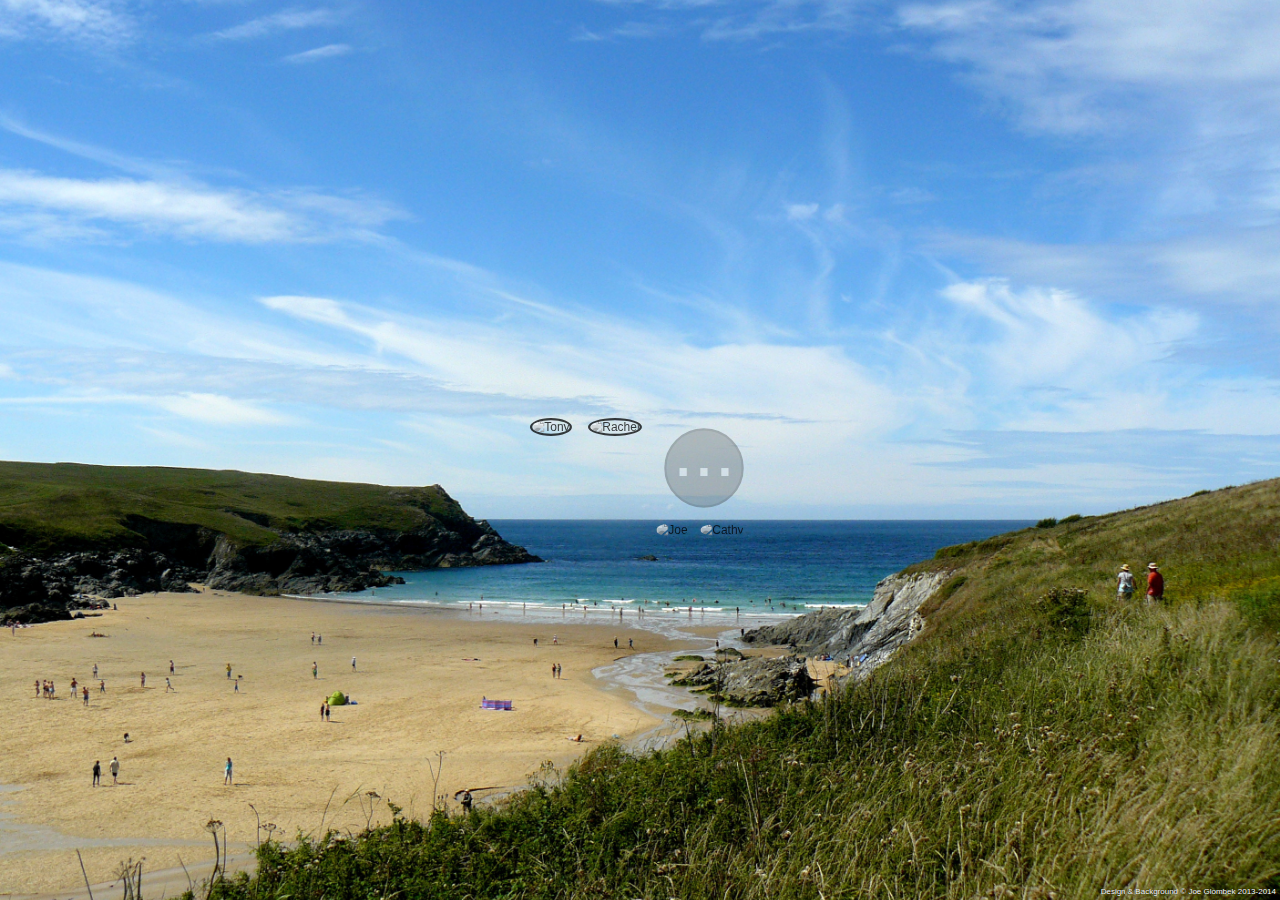
==== index.html @ b012f044 "Initial" ====
<!DOCTYPE html>
<html lang="en">
    <head>
        <meta charset="utf-8">
        
        <meta name="application-name" content="The Glombeks" />
        <meta name="author" content="Joe Glombek" />
        <meta name="distributor" content="" />
        <meta name="robots" content="All" />
        <meta name="description" content="The homepage of the Glombek family." />
        <meta name="keywords" content="tony,antony,rachel,joe,joseph,cathy,catherine,glombek,glomb,glom,glombeks" />
        <meta name="rating" content="General" />
        <meta name="dcterms.title" content="The Glombeks" />
        <meta name="dcterms.contributor" content="Joe Glombek" />
        <meta name="dcterms.creator" content="Joe Glombek" />
        <meta name="dcterms.publisher" content="Glombek" />
        <meta name="dcterms.description" content="The homepage of the Glombek family." />
        <meta name="dcterms.rights" content="Joe Glombek 2013-2014" />
        <meta property="og:type" content="website" />
        <meta property="og:title" content="The Glombeks" />
        <meta property="og:description" content="The homepage of the Glombek family." />
        <meta name="twitter:card" content="summary">
        <meta name="twitter:title" content="The Glombeks" />
        <meta name="twitter:description" content="The homepage of the Glombek family." />

        <title>The Glombeks</title>
        
        <meta name="viewport" content="width=device-width, user-scalable=no">
        <link rel="stylesheet" href="style.css">
        
        <link rel="shortcut icon" href="favicon.ico" type="image/x-icon">
        <link rel="icon" type="image/png" href="icons/64_borderterrier-rough2colour.png">
        <!-- Apple Touch Icons -->
	    <link rel="apple-touch-icon" href="icons/apple-touch-icon.png" />
        <link rel="apple-touch-icon" sizes="57x57" href="icons/apple-touch-icon-57x57.png">
        <link rel="apple-touch-icon" sizes="72x72" href="icons/apple-touch-icon-72x72.png">
        <link rel="apple-touch-icon" sizes="114x114" href="icons/apple-touch-icon-114x114.png">
        <link rel="apple-touch-icon" sizes="144x144" href="icons/apple-touch-icon-144x144.png">
        <link rel="apple-touch-icon" sizes="57x57" href="icons/apple-touch-icon-60x60.png">
        <link rel="apple-touch-icon" sizes="72x72" href="icons/apple-touch-icon-120x120.png">
        <link rel="apple-touch-icon" sizes="114x114" href="icons/apple-touch-icon-76x76.png">
        <link rel="apple-touch-icon" sizes="144x144" href="icons/apple-touch-icon-152x152.png">
        <!-- Windows 8 Tile Icons -->
        <meta name="msapplication-square70x70logo" content="icons/smalltile.png" />
        <meta name="msapplication-square150x150logo" content="icons/mediumtile.png" />
        <!--<meta name="msapplication-wide310x150logo" content="icons/widetile.png" />-->
        <meta name="msapplication-square310x310logo" content="icons/largetile.png" />

    </head>
    <body>
        <main>
            <ul id="heads">
                  <li class="head">
                      <a href="http://fb.me/tony.glombek" title="Tony on Facebook">
                          <img src="http://graph.facebook.com/tony.glombek/picture?height=100&width=100" alt="Tony" />
                      </a>
                  </li>
                  <li class="head">
                      <a href="http://fb.me/rachel.glombek" title="Rachel on Facebook">
                          <img src="http://graph.facebook.com/rachel.glombek/picture?height=100&width=100" alt="Rachel" />
                      </a>
                  </li>
                  
                  <li id="more" tabindex="0">
                      <ul>
                          <li class="head">
                              <a href="http://joe.gl/ombek" title="Joe's Website">
                                  <img src="https://s.gravatar.com/avatar/7b90e73f4fa372ce679c540bc04e1b4f?s=100" alt="Joe" />
                              </a>
                          </li>
                          <li class="head">
                              <a href="http://twitter.com/cathyglombek" title="Cathy on Twitter">
                                  <img src="http://graph.facebook.com/cglombek/picture?height=100&width=100" alt="Cathy" />
                              </a>
                          </li>
                      </ul>
                  </li>
              </ul>
        </main>
        <footer>
            Design & Background &copy; <a href="http://joe.gl">Joe Glombek</a> 2013-2014
        </footer>
        <!--<aside id="chrome">
            <a href="#chrome" onclick="chrome.tabs.update({url:'chrome://apps'});">Apps</a>
        </aside>-->
    </body>
</html>
---- style.css ----
#heads img, #heads #more:focus .head img, #heads #more:target .head img, #heads #more:before {
    height:100px;
    width: 100px;
    border-width: 3px;
    border-radius: 50%;
}

#heads {
    display: inline-block;
    margin: 0 auto;
}

#heads li {
    display:inline-block;
    float:left;
}

ul, li {
    margin:0;
    padding:0;
}

#heads .head img, #heads #more:before {
    -webkit-transform: scale(0.75);
    -moz-transform: scale(0.75);
    -ms-transform: scale(0.75);
    -o-transform: scale(0.75);
    transform: scale(0.75);
    
    -webkit-transition: all 0.5s ease-in-out;
    -moz-transition: all 0.5s ease-in-out;
    -ms-transition: all 0.5s ease-in-out;
    -o-transition: all 0.5s ease-in-out;
    transition: all 0.5s ease-in-out;
    
    opacity:0.75;
    
    border: 3px solid black;
    
    -webkit-filter: grayscale(100%);
    -moz-filter: grayscale(100%);
    -ms-filter: grayscale(100%);
    -o-filter: grayscale(100%);
    -webkit-filter: grayscale(1);
    filter: grayscale(100%);
}

#heads .head:hover img, #heads #more:hover:before, #heads .head a:focus img {
    -webkit-transform: scale(1);
    -moz-transform: scale(1);
    -ms-transform: scale(1);
    -o-transform: scale(1);
    transform: scale(1);
    
    opacity: 1;
    
    -webkit-filter: grayscale(0%);
    -moz-filter: grayscale(0%);
    -ms-filter: grayscale(0%);
    -o-filter: grayscale(0%);
    -webkit-filter: grayscale(0);
    filter: grayscale(0%);
}

#heads #more:before {
    content: "..."; /*"⋯";*/
    line-height: 50px;
    font-size: 100px;
    display:block;
    background-color: #333;
    color: #eee;
    opacity:0.25;
    cursor: pointer;
}

#heads #more {
    cursor: pointer;
}

#heads #more:focus, #heads #more:target {
    cursor: default;
}


#heads #more .head img {
    height:0px;
    width:0px;
    border-width:0px;
}



#heads #more:focus:before, #heads #more:target:before {
    height:0px;
    width:0px;
    border-width:0px;
    
    line-height: 0px;
    font-size: 0px;
}

main, header > div {
    display: block;
    position: absolute;
    top: 50%;
    left: 0;
    right: 0;
    text-align: center;
    margin-top: -35px;
}

html {
    height:100%;
    margin: 0;
    padding: 0;
}

body {
    margin: 0;
    padding: 0;
    
    background-color: #eee;
    background-image: url(polly.jpg);
    background-size: cover;
    background-position: center center;
    background-repeat: no-repeat;
    background-attachment: scroll;
    font-family: Ubuntu, Calibri, "Lucida Grande", sans-serif;
}

*, *:focus {
    outline:none;
}

footer {
    display:block;
    position: absolute;
    right:0.5em;
    bottom: 0.5em;
    font-size: 0.5em;
    color:white;
    text-shadow: 0 0 0.1em black;
}

a {
    color: inherit;
    text-decoration: none;
}

a:hover, a:active, a:focus {
    text-decoration: underline;
}
/* CHROME APP
#chrome {
    display:none;
}

#chrome:target {
    display: block;
}
*/

header {
    position: fixed;
    height: 300px;
    left:0;
    right:0;
    top:0;
}

#page {
    background-color: white;
    position: absolute;
    margin-top:300px;
    top:0;
    left:0;
    right:0;
    overflow: visible;
}
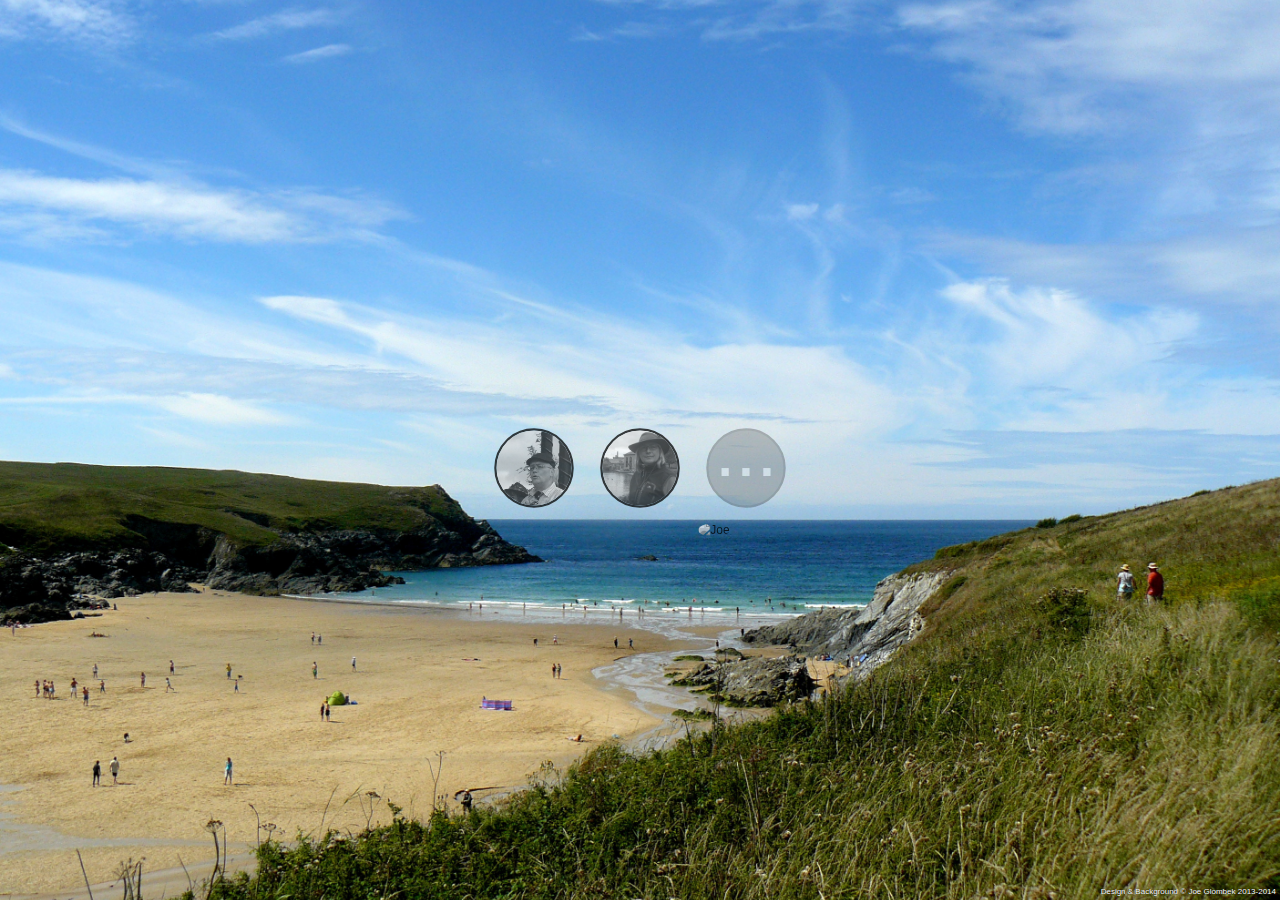
==== commit 74c3522e: "Don't bother with FB Graph any more" ====
--- a/index.html
+++ b/index.html
@@ -1,4 +1,4 @@
-<!DOCTYPE html>
+﻿<!DOCTYPE html>
 <html lang="en">
     <head>
         <meta charset="utf-8">
@@ -52,12 +52,12 @@
             <ul id="heads">
                   <li class="head">
                       <a href="http://fb.me/tony.glombek" title="Tony on Facebook">
-                          <img src="http://graph.facebook.com/tony.glombek/picture?height=100&width=100" alt="Tony" />
+                          <img src="tony.jpg" alt="Tony" />
                       </a>
                   </li>
                   <li class="head">
                       <a href="http://fb.me/rachel.glombek" title="Rachel on Facebook">
-                          <img src="http://graph.facebook.com/rachel.glombek/picture?height=100&width=100" alt="Rachel" />
+                          <img src="rachel.jpg" alt="Rachel" />
                       </a>
                   </li>
                   
@@ -70,7 +70,7 @@
                           </li>
                           <li class="head">
                               <a href="http://twitter.com/cathyglombek" title="Cathy on Twitter">
-                                  <img src="http://graph.facebook.com/cglombek/picture?height=100&width=100" alt="Cathy" />
+                                  <img src="cathy.jpg" alt="Cathy" />
                               </a>
                           </li>
                       </ul>
@@ -84,4 +84,4 @@
             <a href="#chrome" onclick="chrome.tabs.update({url:'chrome://apps'});">Apps</a>
         </aside>-->
     </body>
-</html>+</html>
